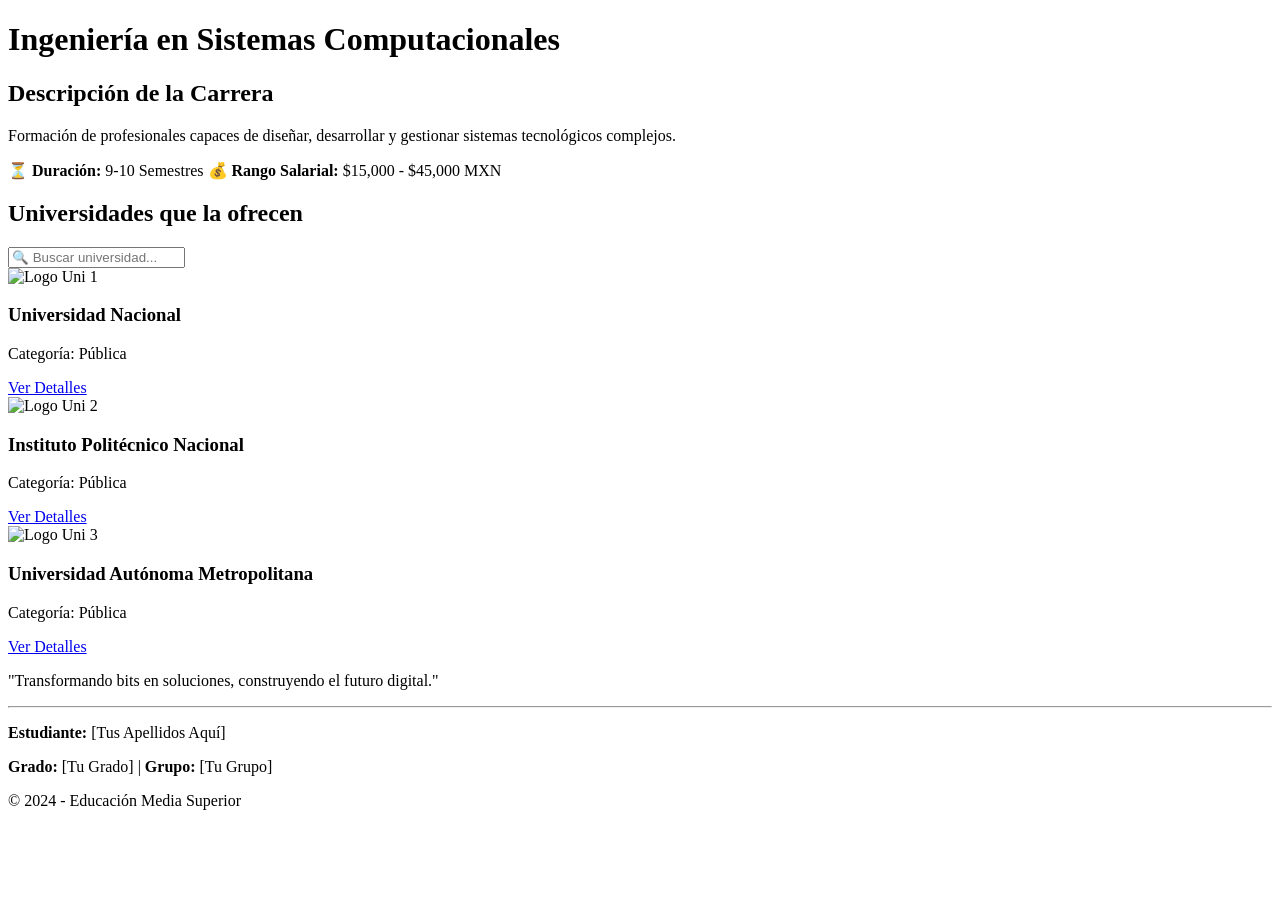
==== index.html @ c0a927bb "Archivos base Primer commit" ====
<!DOCTYPE html>
<html lang="es">
<head>
    <meta charset="UTF-8">
    <meta name="viewport" content="width=device-width, initial-scale=1.0">
    <title>Catálogo Universitario</title>
    <link rel="stylesheet" href="css/estilos.css">
</head>
<body>
    <header>
        <h1 id="main-title">Ingeniería en Sistemas Computacionales</h1>
    </header>

    <main class="container">
        <section class="career-info">
            <h2>Descripción de la Carrera</h2>
            <p>Formación de profesionales capaces de diseñar, desarrollar y gestionar sistemas tecnológicos complejos.</p>
            <div>
                <span><strong>⏳ Duración:</strong> 9-10 Semestres</span>
                <span><strong>💰 Rango Salarial:</strong> $15,000 - $45,000 MXN</span>
            </div>
        </section>

        <h2>Universidades que la ofrecen</h2>

        <div class="search-container">
            <input type="text" id="search-university" placeholder="🔍 Buscar universidad..." class="search-input">
        </div>

        <section class="grid-universities">
            <div class="card">
                <img src="img/unam.png" width="50px" alt="Logo Uni 1">
                <h3>Universidad Nacional</h3>
                <p>Categoría: Pública</p>
                <a href="html/universidad1.html" class="btn">Ver Detalles</a>
            </div>

            <div class="card">
                <img src="img/ipn.jpeg" alt="Logo Uni 2">
                <h3>Instituto Politécnico Nacional</h3>
                <p>Categoría: Pública</p>
                <a href="html/universidad2.html" class="btn">Ver Detalles</a>
            </div>

            <div class="card">
                <img src="img/uam.jpeg" alt="Logo Uni 3">
                <h3>Universidad Autónoma Metropolitana</h3>
                <p>Categoría: Pública</p>
                <a href="html/universidad3.html" class="btn">Ver Detalles</a>
            </div>
        </section>
    </main>
<footer class="main-footer">
        <div class="footer-content">
            <p class="slogan">"Transformando bits en soluciones, construyendo el futuro digital."</p>
            <hr class="footer-line">
            <div class="credits">
                <p><strong>Estudiante:</strong> [Tus Apellidos Aquí]</p>
                <p><strong>Grado:</strong> [Tu Grado] | <strong>Grupo:</strong> [Tu Grupo]</p>
            </div>
            <p class="copyright">&copy; 2024 - Educación Media Superior</p>
        </div>
    </footer>
    <script src="js/script.js"></script>
</body>
</html>
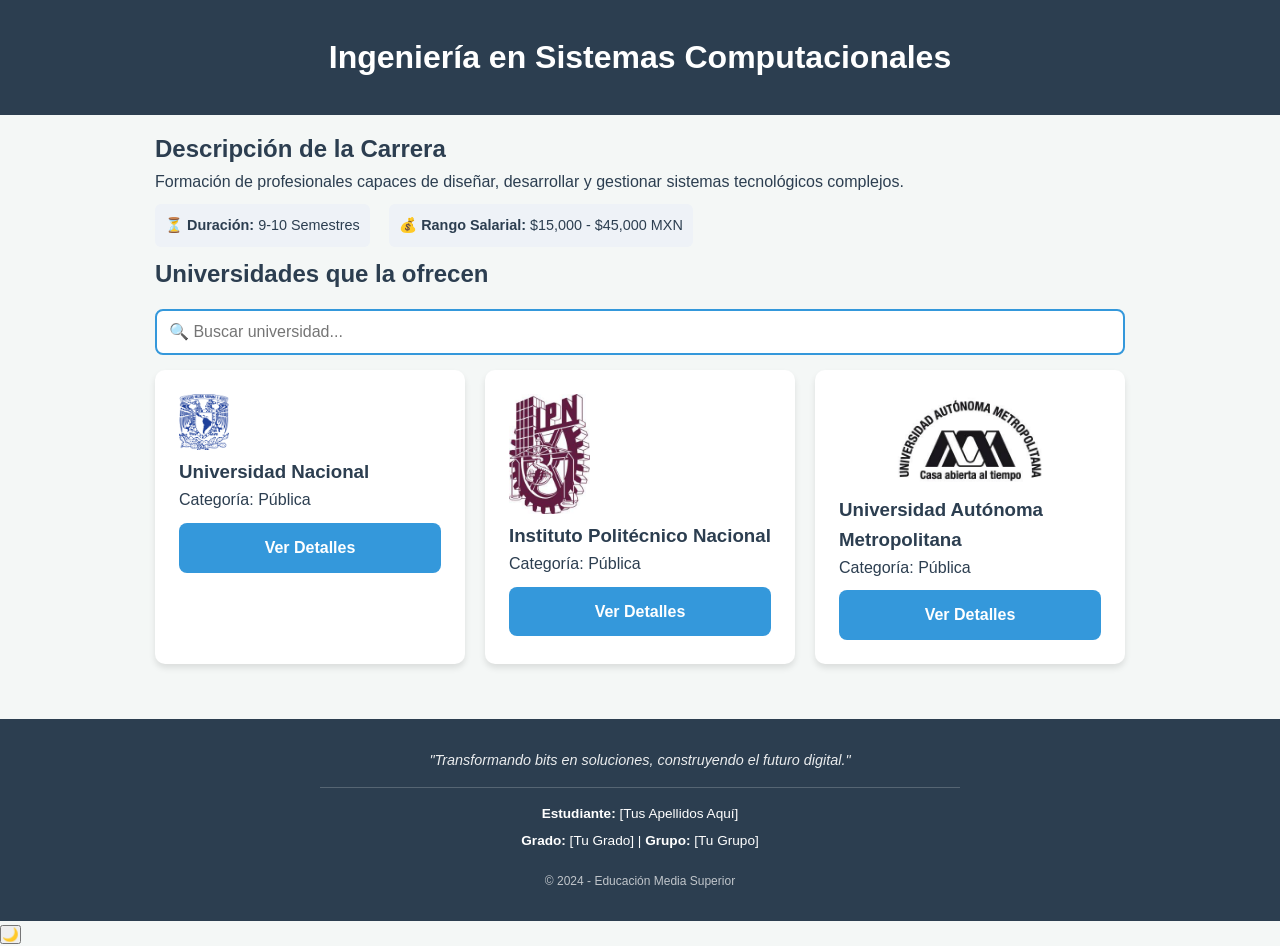
==== commit 592e513e: "Update file paths in index.html Actualización de rutas a index" ====
--- a/index.html
+++ b/index.html
@@ -4,7 +4,7 @@
     <meta charset="UTF-8">
     <meta name="viewport" content="width=device-width, initial-scale=1.0">
     <title>Catálogo Universitario</title>
-    <link rel="stylesheet" href="css/estilos.css">
+    <link rel="stylesheet" href="estilos.css">
 </head>
 <body>
     <header>
@@ -29,24 +29,24 @@
 
         <section class="grid-universities">
             <div class="card">
-                <img src="img/unam.png" width="50px" alt="Logo Uni 1">
+                <img src="unam.png" width="50px" alt="Logo Uni 1">
                 <h3>Universidad Nacional</h3>
                 <p>Categoría: Pública</p>
-                <a href="html/universidad1.html" class="btn">Ver Detalles</a>
+                <a href="universidad1.html" class="btn">Ver Detalles</a>
             </div>
 
             <div class="card">
-                <img src="img/ipn.jpeg" alt="Logo Uni 2">
+                <img src="ipn.jpeg" alt="Logo Uni 2">
                 <h3>Instituto Politécnico Nacional</h3>
                 <p>Categoría: Pública</p>
-                <a href="html/universidad2.html" class="btn">Ver Detalles</a>
+                <a href="universidad2.html" class="btn">Ver Detalles</a>
             </div>
 
             <div class="card">
-                <img src="img/uam.jpeg" alt="Logo Uni 3">
+                <img src="uam.jpeg" alt="Logo Uni 3">
                 <h3>Universidad Autónoma Metropolitana</h3>
                 <p>Categoría: Pública</p>
-                <a href="html/universidad3.html" class="btn">Ver Detalles</a>
+                <a href="universidad3.html" class="btn">Ver Detalles</a>
             </div>
         </section>
     </main>
@@ -61,6 +61,6 @@
             <p class="copyright">&copy; 2024 - Educación Media Superior</p>
         </div>
     </footer>
-    <script src="js/script.js"></script>
+    <script src="script.js"></script>
 </body>
-</html>+</html>
--- a/estilos.css
+++ b/estilos.css
@@ -0,0 +1,192 @@
+* {
+    box-sizing: border-box; /* Evita que el padding estire las cajas fuera del móvil */
+    margin: 0;
+    padding: 0;
+}
+
+:root {
+    --primary: #2c3e50;
+    --accent: #3498db;
+    --light: #f4f7f6;
+    --white: #ffffff;
+}
+
+body {
+    font-family: 'Segoe UI', Tahoma, Geneva, Verdana, sans-serif;
+    background-color: var(--light);
+    color: var(--primary);
+    line-height: 1.6;
+    width: 100%;
+    overflow-x: hidden; /* Seguridad total contra el movimiento lateral */
+}
+
+/* --- 2. CONTENEDORES --- */
+.container {
+    width: 100%;
+    max-width: 1000px;
+    margin: 0 auto;
+    padding: 15px; /* Margen de seguridad para que el texto no toque el borde del cel */
+}
+
+header {
+    background: var(--primary);
+    color: white;
+    padding: 2rem 1rem;
+    text-align: center;
+}
+
+/* --- 3. COMPONENTES DE LA CARTA (INDEX Y DETALLES) --- */
+.card {
+    background: var(--white);
+    border-radius: 10px;
+    padding: 1.5rem;
+    text-aling:center;
+    box-shadow: 0 4px 6px rgba(0,0,0,0.1);
+    transition: transform 0.3s;
+}
+
+/* Ajuste para la descripción de carrera en el Index */
+.career-info div {
+    margin-top: 10px;
+}
+
+.career-info span {
+    display: block; /* En móvil, cada dato en su propio renglón */
+    background: #eef2f7;
+    padding: 10px;
+    border-radius: 6px;
+    margin-bottom: 8px;
+    font-size: 0.9rem;
+}
+
+/* --- 4. DISEÑO DE LA UNIVERSIDAD 1 (DETALLES) --- */
+.logo-wrapper {
+    width: 100%;
+    display: flex;
+    justify-content: center;
+    margin-bottom: 15px;
+}
+
+.logo-wrapper img, .card img {
+    max-width: 100%;
+    height: auto;
+    max-height: 120px;
+    object-fit: contain;
+}
+
+.card-title {
+    text-align: center;
+    font-size: 1.5rem;
+    margin-bottom: 15px;
+    color: var(--primary);
+}
+
+/* Ajuste de listas de datos (Ubicación, Teléfono, etc) */
+.list-group {
+    list-style: none;
+    margin-bottom: 20px;
+}
+
+.list-group .list-group-item {
+    background: #fff;
+    padding: 10px;
+    border-bottom: 1px solid #eee;
+    font-size: 0.95rem;
+}
+
+/* --- 5. BUSCADOR Y LISTA DE MATERIAS (INTERACTIVO) --- */
+.search-container {
+    width: 100%;
+    margin: 15px 0;
+}
+
+.search-input {
+    width: 100%;
+    padding: 12px;
+    border: 2px solid var(--accent);
+    border-radius: 8px;
+    font-size: 16px; /* Evita zoom automático en móviles */
+}
+
+.curriculum-list {
+    padding-left: 0;
+    list-style-position: inside; /* Mantiene los números dentro */
+}
+
+.curriculum-list .list-group-item {
+    cursor: pointer;
+    transition: background 0.2s;
+}
+
+/* --- 6. GRID DE LA PORTADA --- */
+.grid-universities {
+    display: grid;
+    grid-template-columns: repeat(auto-fit, minmax(280px, 1fr));
+    gap: 20px;
+}
+
+.btn, .btn-back {
+    display: block;
+    text-align: center;
+    background: var(--accent);
+    color: white;
+    padding: 12px;
+    text-decoration: none;
+    border-radius: 8px;
+    font-weight: bold;
+    margin-top: 10px;
+}
+
+/* --- 7. MODO OSCURO --- */
+body.dark-theme { background: #121212; color: #eee; }
+.dark-theme .card, .dark-theme .list-group-item { background: #1e1e1e; color: #fff; }
+
+/* --- RESPONSIVIDAD --- */
+@media (min-width: 600px) {
+    .career-info span { display: inline-block; width: auto; margin-right: 15px; }
+}
+
+/* --- ESTILOS DEL FOOTER CORREGIDOS --- */
+.main-footer {
+    background: var(--primary); /* El color azul oscuro que ya usas */
+    color: white;
+    padding: 30px 15px;
+    margin-top: 40px;
+    text-align: center;
+    width: 100%;
+}
+
+.footer-content {
+    max-width: 800px;
+    margin: 0 auto;
+}
+
+.slogan {
+    font-style: italic;
+    font-size: 0.9rem;
+    margin-bottom: 15px;
+    opacity: 0.9;
+}
+
+.footer-line {
+    border: 0;
+    border-top: 1px solid rgba(255, 255, 255, 0.2);
+    margin: 15px auto;
+    width: 80%;
+}
+
+.credits p {
+    margin: 5px 0;
+    font-size: 0.85rem;
+}
+
+.copyright {
+    font-size: 0.75rem;
+    margin-top: 20px;
+    opacity: 0.7;
+}
+
+/* Ajuste para que el botón de Modo Oscuro no tape el footer */
+.btn-dark-mode {
+    z-index: 9999;
+}
